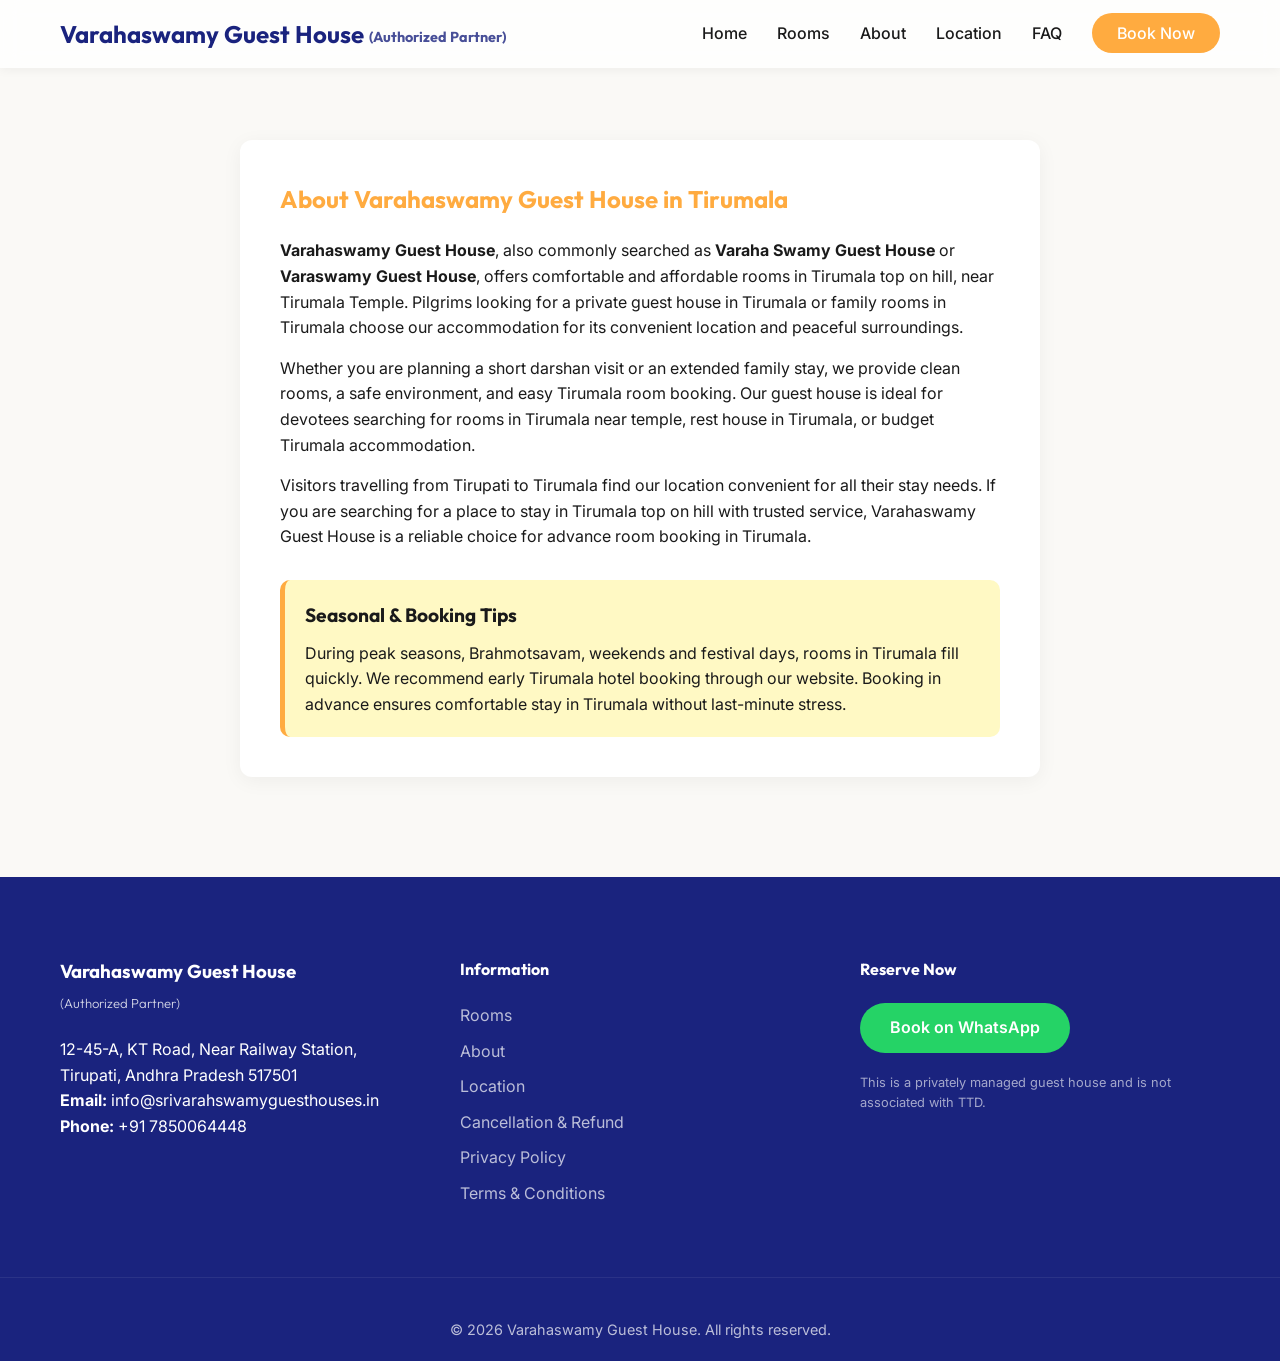
==== about.html @ 3c5b0842 "chore: comprehensive SEO optimization" ====
<!DOCTYPE html>
<html lang="en">
<head>
    <meta charset="UTF-8">
    <meta name="viewport" content="width=device-width, initial-scale=1.0">
    <title>About Varahaswamy Guest House | Tirumala Stay</title>
    <meta name="description" content="Learn about Varahaswamy Guest House in Tirumala. We offer affordable, clean, and peaceful accommodation near the Tirumala Temple for pilgrims and families.">
    <link rel="canonical" href="https://varahaswamyresthouse.in/about.html">
    <meta property="og:title" content="About Varahaswamy Guest House | Tirumala Stay">
    <meta property="og:description" content="Learn about Varahaswamy Guest House in Tirumala. We offer affordable, clean, and peaceful accommodation near the Tirumala Temple for pilgrims and families.">
    <meta property="og:type" content="website">
    <meta property="og:url" content="https://varahaswamyresthouse.in/about.html">
    <link rel="stylesheet" href="style.css">
    <link rel="preconnect" href="https://fonts.googleapis.com">
    <link rel="preconnect" href="https://fonts.gstatic.com" crossorigin>
    <link href="https://fonts.googleapis.com/css2?family=Outfit:wght@300;400;600;700&family=Inter:wght@400;500;600&display=swap" rel="stylesheet">
    
    <!-- Google tag (gtag.js) -->
    <script async src="https://www.googletagmanager.com/gtag/js?id=AW-18048998232"></script>
    <script>
      window.dataLayer = window.dataLayer || [];
      function gtag(){dataLayer.push(arguments);}
      gtag('js', new Date());
      gtag('config', 'AW-18048998232');
    </script>
    <script async src="https://www.googletagmanager.com/gtag/js?id=AW-18251612010"></script>
    <script>
      window.dataLayer = window.dataLayer || [];
      function gtag(){dataLayer.push(arguments);}
      gtag('js', new Date());
      gtag('config', 'AW-18251612010');
    </script>
</head>
<body>
    <nav class="navbar">
        <div class="container">
            <a href="index.html" class="logo">Varahaswamy Guest House <span style="font-size: 0.6em; opacity: 0.8; vertical-align: middle;">(Authorized Partner)</span></a>
            <ul class="nav-links">
                <li><a href="index.html">Home</a></li>
                <li><a href="rooms.html">Rooms</a></li>
                <li><a href="about.html">About</a></li>
                <li><a href="location.html">Location</a></li>
                <li><a href="faq.html">FAQ</a></li>
                <li><a href="contact.html" class="btn-primary">Book Now</a></li>
            </ul>
            <button class="mobile-menu-toggle">
                <span></span>
                <span></span>
                <span></span>
            </button>
        </div>
    </nav>

    <div style="height: 80px;"></div>

    <section id="about" class="about" style="padding-top: 60px;">
        <div class="container">
            <div class="about-content" style="max-width: 800px; margin: 0 auto; background: #fff; padding: 40px; border-radius: 12px; box-shadow: 0 4px 20px rgba(0,0,0,0.05);">
                <h1 style="color: var(--primary); margin-bottom: 20px;">About Varahaswamy Guest House in Tirumala</h1>
                
                <p><strong>Varahaswamy Guest House</strong>, also commonly searched as <strong>Varaha Swamy Guest House</strong> or <strong>Varaswamy Guest House</strong>, offers comfortable and affordable rooms in Tirumala top on hill, near Tirumala Temple. Pilgrims looking for a private guest house in Tirumala or family rooms in Tirumala choose our accommodation for its convenient location and peaceful surroundings.</p>
                
                <p style="margin-top: 15px;">Whether you are planning a short darshan visit or an extended family stay, we provide clean rooms, a safe environment, and easy Tirumala room booking. Our guest house is ideal for devotees searching for rooms in Tirumala near temple, rest house in Tirumala, or budget Tirumala accommodation.</p>
                
                <p style="margin-top: 15px;">Visitors travelling from Tirupati to Tirumala find our location convenient for all their stay needs. If you are searching for a place to stay in Tirumala top on hill with trusted service, Varahaswamy Guest House is a reliable choice for advance room booking in Tirumala.</p>
                
                <div class="booking-advice" style="margin-top: 30px;">
                    <h2 style="font-size: 1.2rem;">Seasonal & Booking Tips</h2>
                    <p style="margin-top: 10px;">During peak seasons, Brahmotsavam, weekends and festival days, rooms in Tirumala fill quickly. We recommend early Tirumala hotel booking through our website. Booking in advance ensures comfortable stay in Tirumala without last-minute stress.</p>
                </div>
            </div>
        </div>
    </section>

    <footer class="footer">
        <div class="container footer-content">
            <div class="footer-info">
                <h3>Varahaswamy Guest House <br><span style="font-size: 0.7em; font-weight: 300; opacity: 0.8;">(Authorized Partner)</span></h3>
                <p>12-45-A, KT Road, Near Railway Station,<br>Tirupati, Andhra Pradesh 517501</p>
                <p><strong>Email:</strong> info@srivarahswamyguesthouses.in</p>
                <p><strong>Phone:</strong> +91 7850064448</p>
            </div>
            <div class="footer-links">
                <h4>Information</h4>
                <ul>
                    <li><a href="rooms.html">Rooms</a></li>
                    <li><a href="about.html">About</a></li>
                    <li><a href="location.html">Location</a></li>
                    <li><a href="refund-policy.html">Cancellation & Refund</a></li>
                    <li><a href="privacy-policy.html">Privacy Policy</a></li>
                    <li><a href="terms-and-conditions.html">Terms & Conditions</a></li>
                </ul>
            </div>
            <div class="footer-cta">
                <h4>Reserve Now</h4>
                <a href="https://wa.me/917850064448" class="btn-whatsapp">Book on WhatsApp</a>
                <p class="notice">This is a privately managed guest house and is not associated with TTD.</p>
            </div>
        </div>
        <div class="footer-bottom">
            <p>&copy; 2026 Varahaswamy Guest House. All rights reserved.</p>
        </div>
    </footer>
    <script>
        document.querySelector('.mobile-menu-toggle').addEventListener('click', function() {
            document.querySelector('.nav-links').classList.toggle('active');
        });
    </script>
</body>
</html>
---- style.css ----
:root {
    --primary: #FFAB40; /* Golden/Saffron */
    --primary-dark: #E68A00;
    --secondary: #1A237E; /* Deep Indigo for a spiritual touch */
    --text: #1A1A1A;
    --text-light: #666666;
    --bg-light: #FAF9F6; /* Cream/Pearl white */
    --white: #ffffff;
    --glass: rgba(255, 255, 255, 0.8);
    --shadow: 0 10px 30px rgba(0, 0, 0, 0.05);
    --shadow-hover: 0 20px 40px rgba(0, 0, 0, 0.1);
}

* {
    margin: 0;
    padding: 0;
    box-sizing: border-box;
}

html {
    scroll-behavior: smooth;
}

body {
    font-family: 'Inter', sans-serif;
    color: var(--text);
    background-color: var(--bg-light);
    line-height: 1.6;
}

h1, h2, h3, h4, .logo {
    font-family: 'Outfit', sans-serif;
    font-weight: 700;
}

.container {
    max-width: 1200px;
    margin: 0 auto;
    padding: 0 20px;
}

/* Navbar */
.navbar {
    position: fixed;
    top: 0;
    width: 100%;
    background: var(--glass);
    backdrop-filter: blur(10px);
    z-index: 1000;
    padding: 15px 0;
    box-shadow: 0 2px 10px rgba(0,0,0,0.05);
}

.navbar .container {
    display: flex;
    justify-content: space-between;
    align-items: center;
}

.logo {
    font-size: 1.5rem;
    color: var(--secondary);
    text-decoration: none;
}

.nav-links {
    display: flex;
    list-style: none;
    gap: 30px;
}

.nav-links a {
    text-decoration: none;
    color: var(--text);
    font-weight: 500;
    transition: color 0.3s;
}

.nav-links a:hover {
    color: var(--primary);
}

/* Mobile Menu */
.mobile-menu-toggle {
    display: none;
    flex-direction: column;
    background: none;
    border: none;
    cursor: pointer;
}

.mobile-menu-toggle span {
    width: 25px;
    height: 3px;
    background: var(--text);
    margin: 2px 0;
    border-radius: 2px;
}

/* Buttons */
.btn-primary {
    background: var(--primary);
    color: white !important;
    padding: 10px 25px;
    border-radius: 50px;
    transition: transform 0.3s, background 0.3s;
}

.btn-primary:hover {
    background: var(--primary-dark);
    transform: translateY(-2px);
}

.btn-secondary {
    background: white;
    color: var(--text);
    padding: 12px 30px;
    border-radius: 50px;
    text-decoration: none;
    font-weight: 600;
    box-shadow: var(--shadow);
}

.btn-whatsapp {
    background: #25D366;
    color: white !important;
    padding: 12px 30px;
    border-radius: 50px;
    text-decoration: none;
    font-weight: 600;
    display: inline-flex;
    align-items: center;
    gap: 10px;
    transition: opacity 0.3s;
}

.btn-whatsapp:hover {
    opacity: 0.9;
}

/* Hero */
.hero {
    position: relative;
    height: 90vh;
    display: flex;
    align-items: center;
    overflow: hidden;
    color: white;
}

.hero-bg {
    position: absolute;
    top: 0;
    left: 0;
    width: 100%;
    height: 100%;
    object-fit: cover;
    z-index: -2;
}

.hero-overlay {
    position: absolute;
    top: 0;
    left: 0;
    width: 100%;
    height: 100%;
    background: linear-gradient(rgba(0,0,0,0.6), rgba(0,0,0,0.2));
    z-index: -1;
}

.hero-content {
    text-align: center;
    max-width: 800px;
}

.hero h1 {
    font-size: 3.5rem;
    margin: 20px 0;
    line-height: 1.1;
}

.hero p {
    font-size: 1.2rem;
    margin-bottom: 30px;
    opacity: 0.9;
}

.badge {
    background: var(--primary);
    padding: 5px 15px;
    border-radius: 20px;
    font-size: 0.8rem;
    text-transform: uppercase;
    font-weight: 700;
    letter-spacing: 1px;
}

.hero-btns {
    display: flex;
    gap: 20px;
    justify-content: center;
}

/* Sections */
section {
    padding: 100px 0;
}

.section-header {
    text-align: center;
    margin-bottom: 60px;
}

.section-header h2 {
    font-size: 2.5rem;
    margin-bottom: 10px;
}

.section-header p {
    color: var(--text-light);
}

/* Room Cards */
.room-grid {
    display: grid;
    grid-template-columns: repeat(auto-fit, minmax(300px, 1fr));
    gap: 30px;
}

.room-card {
    background: var(--white);
    border-radius: 20px;
    overflow: hidden;
    box-shadow: var(--shadow);
    transition: transform 0.3s, box-shadow 0.3s;
}

.room-card:hover {
    transform: translateY(-10px);
    box-shadow: var(--shadow-hover);
}

.room-img {
    position: relative;
    height: 250px;
}

.room-img img {
    width: 100%;
    height: 100%;
    object-fit: cover;
}

.room-badge {
    position: absolute;
    top: 20px;
    left: 20px;
    background: var(--primary);
    color: white;
    padding: 5px 15px;
    border-radius: 20px;
    font-size: 0.8rem;
    font-weight: 600;
}

.room-info {
    padding: 25px;
}

.room-info h3 {
    margin-bottom: 10px;
}

.room-info p {
    color: var(--text-light);
    font-size: 0.95rem;
    margin-bottom: 20px;
}

.price {
    font-size: 1.5rem;
    font-weight: 700;
    color: var(--secondary);
    margin-bottom: 20px;
}

.price span {
    font-size: 0.9rem;
    color: var(--text-light);
    font-weight: 400;
}

.room-footer {
    display: flex;
    gap: 10px;
}

.btn-call, .btn-wa {
    flex: 1;
    text-align: center;
    padding: 10px;
    border-radius: 10px;
    text-decoration: none;
    font-weight: 600;
    font-size: 0.9rem;
}

.btn-call {
    background: var(--bg-light);
    color: var(--text);
}

.btn-wa {
    background: #25D366;
    color: white;
}

/* Facilities */
.facilities-grid {
    display: grid;
    grid-template-columns: repeat(auto-fit, minmax(250px, 1fr));
    gap: 30px;
}

.facility-item {
    background: var(--white);
    padding: 40px;
    border-radius: 20px;
    text-align: center;
    transition: background 0.3s;
}

.facility-item:hover {
    background: var(--primary);
    color: white;
}

.facility-item .icon {
    font-size: 2.5rem;
    margin-bottom: 20px;
}

.facility-item h3 {
    margin-bottom: 10px;
}

.facility-item:hover p {
    color: rgba(255,255,255,0.9);
}

/* Reviews Slider */
.testimonial-slider {
    display: flex;
    overflow-x: auto;
    gap: 20px;
    padding: 20px 5px;
    scroll-snap-type: x mandatory;
    scrollbar-width: none; /* Firefox */
    -ms-overflow-style: none;  /* IE and Edge */
}

.testimonial-slider::-webkit-scrollbar {
    display: none; /* Chrome, Safari and Opera */
}

.testimonial-card {
    background: var(--white);
    padding: 40px;
    border-radius: 20px;
    box-shadow: var(--shadow);
    min-width: 350px;
    flex: 0 0 calc(33.333% - 20px);
    scroll-snap-align: center;
    transition: transform 0.3s;
}

@media (max-width: 992px) {
    .testimonial-card {
        flex: 0 0 calc(50% - 20px);
    }
}

@media (max-width: 768px) {
    .testimonial-card {
        flex: 0 0 100%;
        min-width: 100%;
    }
}

.stars {
    color: #FFD700;
    margin-bottom: 15px;
}

.author {
    margin-top: 20px;
    display: flex;
    flex-direction: column;
}

/* About & FAQ */
.grid-2 {
    display: grid;
    grid-template-columns: 1fr 1fr;
    gap: 60px;
}

.booking-advice {
    background: #FFF9C4;
    padding: 20px;
    border-radius: 10px;
    margin-top: 30px;
    border-left: 5px solid var(--primary);
}

/* FAQ Accordion Styling */
.faq-item {
    margin-bottom: 15px;
    background: var(--white);
    border-radius: 12px;
    overflow: hidden;
    box-shadow: 0 4px 15px rgba(0,0,0,0.03);
    border: 1px solid #eee;
}

.faq-question {
    padding: 20px 25px;
    cursor: pointer;
    font-weight: 600;
    display: flex;
    justify-content: space-between;
    align-items: center;
    transition: background 0.3s;
}

.faq-question:hover {
    background: #fbfbfb;
}

.faq-question::after {
    content: '+';
    font-size: 1.2rem;
    color: var(--primary);
    transition: transform 0.3s;
}

.faq-item.active .faq-question::after {
    content: '-';
    transform: rotate(180deg);
}

.faq-answer {
    max-height: 0;
    overflow: hidden;
    padding: 0 25px;
    color: var(--text-light);
    transition: max-height 0.4s ease, padding 0.4s ease;
}

.faq-item.active .faq-answer {
    max-height: 200px;
    padding: 0 25px 25px;
}

/* Location Map Styling */
.location {
    background: var(--bg-light);
}

.map-container {
    width: 100%;
    border-radius: 30px;
    overflow: hidden;
    box-shadow: var(--shadow-hover);
    margin-bottom: 40px;
}

.map-container iframe {
    display: block;
}

.address-card {
    background: var(--white);
    padding: 30px;
    border-radius: 20px;
    box-shadow: var(--shadow);
    text-align: center;
    max-width: 600px;
    margin: 0 auto;
}

.address-item strong {
    display: block;
    color: var(--secondary);
    font-size: 1.1rem;
    margin-bottom: 5px;
}

/* How to Reach & Map */
.how-to-reach {
    background: #fdfdfd;
}

.reach-item {
    margin-bottom: 25px;
    padding: 20px;
    background: var(--white);
    border-radius: 15px;
    box-shadow: 0 5px 15px rgba(0,0,0,0.02);
    border-left: 4px solid var(--primary);
}

.reach-item strong {
    display: block;
    font-size: 1.1rem;
    color: var(--secondary);
    margin-bottom: 8px;
}

.map-box {
    display: flex;
    flex-direction: column;
    gap: 15px;
}

.map-container {
    width: 100%;
    border-radius: 25px;
    overflow: hidden;
    box-shadow: var(--shadow-hover);
}

.map-caption {
    font-size: 0.9rem;
    color: var(--text-light);
    text-align: center;
}

/* Policy Content Styling */
.policy-body {
    max-height: 70vh;
    overflow-y: auto;
    padding-right: 15px;
}

.policy-body p {
    margin-bottom: 15px;
}

.policy-body ul {
    list-style: none;
    padding-left: 0;
}

.policy-body li {
    margin-bottom: 15px;
    padding-left: 20px;
    position: relative;
}

.policy-body li::before {
    content: "•";
    color: var(--primary);
    position: absolute;
    left: 0;
    font-weight: bold;
}

/* Footer */
.footer {
    background: var(--secondary);
    color: white;
    padding: 80px 0 20px;
}

.footer-content {
    display: grid;
    grid-template-columns: repeat(auto-fit, minmax(200px, 1fr));
    gap: 40px;
    margin-bottom: 60px;
}

.footer h3, .footer h4 {
    margin-bottom: 20px;
}

.footer-links ul {
    list-style: none;
}

.footer-links li {
    margin-bottom: 10px;
}

.footer-links a {
    color: rgba(255,255,255,0.7);
    text-decoration: none;
    transition: color 0.3s;
}

.footer-links a:hover {
    color: var(--primary);
}

.notice {
    font-size: 0.8rem;
    opacity: 0.6;
    margin-top: 20px;
}

.footer-bottom {
    text-align: center;
    padding-top: 40px;
    border-top: 1px solid rgba(255,255,255,0.1);
    font-size: 0.9rem;
    opacity: 0.7;
}

/* Modal Styling */
.modal {
    display: none;
    position: fixed;
    top: 0;
    left: 0;
    width: 100%;
    height: 100%;
    background: rgba(0, 0, 0, 0.5);
    backdrop-filter: blur(8px);
    z-index: 2000;
    justify-content: center;
    align-items: center;
    padding: 20px;
}

.modal-content {
    background: var(--white);
    max-width: 500px;
    width: 100%;
    padding: 40px;
    border-radius: 30px;
    position: relative;
    box-shadow: var(--shadow-hover);
    animation: slideUp 0.4s cubic-bezier(0.165, 0.84, 0.44, 1);
}

@keyframes slideUp {
    from { transform: translateY(50px); opacity: 0; }
    to { transform: translateY(0); opacity: 1; }
}

.close-modal {
    position: absolute;
    top: 20px;
    right: 20px;
    font-size: 2rem;
    background: none;
    border: none;
    cursor: pointer;
    color: var(--text-light);
}

.modal-header {
    margin-bottom: 30px;
    text-align: center;
}

.modal-header h2 {
    font-size: 1.8rem;
    color: var(--secondary);
    margin-bottom: 5px;
}

.modal-header p {
    color: var(--text-light);
    font-size: 0.9rem;
}

.booking-form .form-group {
    margin-bottom: 20px;
}

.booking-form label {
    display: block;
    margin-bottom: 8px;
    font-weight: 600;
    font-size: 0.9rem;
}

.booking-form input {
    width: 100%;
    padding: 12px 15px;
    border: 1px solid #ddd;
    border-radius: 12px;
    font-size: 1rem;
    font-family: inherit;
    transition: border-color 0.3s;
}

.booking-form input:focus {
    outline: none;
    border-color: var(--primary);
}

.w-100 {
    width: 100%;
    justify-content: center;
    border: none;
    cursor: pointer;
    font-family: inherit;
    font-size: 1rem;
}

/* Floating Contact Buttons for Mobile */
.floating-contact {
    display: none;
    position: fixed;
    bottom: 25px;
    left: 20px;
    right: 20px;
    justify-content: space-between;
    z-index: 9999;
    pointer-events: none;
}

.floating-btn {
    pointer-events: auto;
    width: 60px;
    height: 60px;
    border-radius: 50%;
    display: flex;
    align-items: center;
    justify-content: center;
    color: white;
    text-decoration: none;
    box-shadow: 0 4px 15px rgba(0,0,0,0.2);
    transition: transform 0.3s cubic-bezier(0.175, 0.885, 0.32, 1.275);
    animation: pulse 2s infinite;
}

.floating-btn:hover {
    transform: scale(1.1);
}

.call-btn {
    background: #FFAB40; /* Theme primary color */
}

.whatsapp-btn {
    background: #25D366;
}

@keyframes pulse {
    0% { transform: scale(1); box-shadow: 0 4px 15px rgba(0,0,0,0.15); }
    50% { transform: scale(1.05); box-shadow: 0 4px 25px rgba(0,0,0,0.25); }
    100% { transform: scale(1); box-shadow: 0 4px 15px rgba(0,0,0,0.15); }
}

@media (max-width: 768px) {
    .nav-links {
        display: none;
        position: absolute;
        top: 100%;
        left: 0;
        width: 100%;
        background: var(--white);
        flex-direction: column;
        padding: 20px;
        text-align: center;
        box-shadow: 0 5px 10px rgba(0,0,0,0.1);
    }

    .nav-links.active {
        display: flex;
    }

    .mobile-menu-toggle {
        display: flex;
    }

    .floating-contact {
        display: flex;
    }

    .hero h1 {
        font-size: 2.2rem;
        padding-top: 40px;
    }

    .hero p {
        font-size: 1.1rem;
        margin-bottom: 20px;
    }

    .hero {
        height: auto;
        min-height: 80vh;
        padding: 120px 0 60px;
    }

    .hero-btns {
        flex-direction: column;
        gap: 15px;
    }

    .btn-secondary, .btn-whatsapp {
        width: 100%;
        justify-content: center;
    }
    
    .navbar .logo {
        font-size: 1.2rem;
    }

    .grid-2 {
        grid-template-columns: 1fr;
    }
}
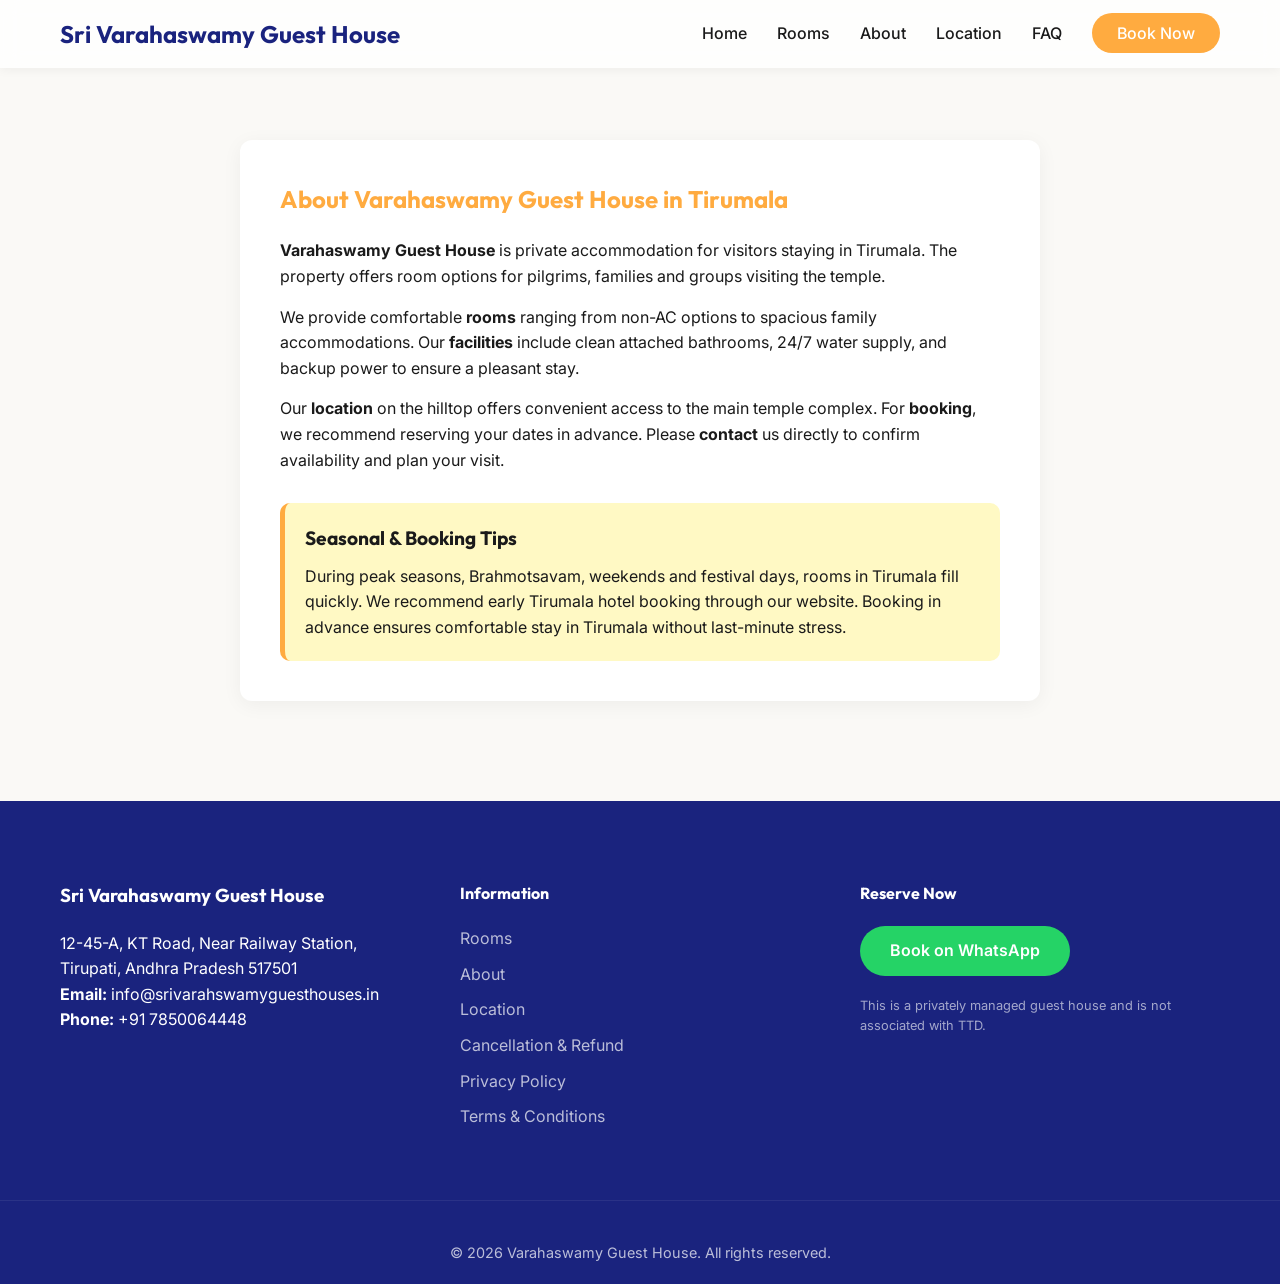
==== commit 220f9b6b: "seo: surgical brand entity optimization and removal of unauthorized claims" ====
--- a/about.html
+++ b/about.html
@@ -34,7 +34,7 @@
 <body>
     <nav class="navbar">
         <div class="container">
-            <a href="index.html" class="logo">Varahaswamy Guest House <span style="font-size: 0.6em; opacity: 0.8; vertical-align: middle;">(Authorized Partner)</span></a>
+            <a href="index.html" class="logo">Sri Varahaswamy Guest House</a>
             <ul class="nav-links">
                 <li><a href="index.html">Home</a></li>
                 <li><a href="rooms.html">Rooms</a></li>
@@ -58,11 +58,11 @@
             <div class="about-content" style="max-width: 800px; margin: 0 auto; background: #fff; padding: 40px; border-radius: 12px; box-shadow: 0 4px 20px rgba(0,0,0,0.05);">
                 <h1 style="color: var(--primary); margin-bottom: 20px;">About Varahaswamy Guest House in Tirumala</h1>
                 
-                <p><strong>Varahaswamy Guest House</strong>, also commonly searched as <strong>Varaha Swamy Guest House</strong> or <strong>Varaswamy Guest House</strong>, offers comfortable and affordable rooms in Tirumala top on hill, near Tirumala Temple. Pilgrims looking for a private guest house in Tirumala or family rooms in Tirumala choose our accommodation for its convenient location and peaceful surroundings.</p>
+                <p><strong>Varahaswamy Guest House</strong> is private accommodation for visitors staying in Tirumala. The property offers room options for pilgrims, families and groups visiting the temple.</p>
                 
-                <p style="margin-top: 15px;">Whether you are planning a short darshan visit or an extended family stay, we provide clean rooms, a safe environment, and easy Tirumala room booking. Our guest house is ideal for devotees searching for rooms in Tirumala near temple, rest house in Tirumala, or budget Tirumala accommodation.</p>
+                <p style="margin-top: 15px;">We provide comfortable <strong>rooms</strong> ranging from non-AC options to spacious family accommodations. Our <strong>facilities</strong> include clean attached bathrooms, 24/7 water supply, and backup power to ensure a pleasant stay.</p>
                 
-                <p style="margin-top: 15px;">Visitors travelling from Tirupati to Tirumala find our location convenient for all their stay needs. If you are searching for a place to stay in Tirumala top on hill with trusted service, Varahaswamy Guest House is a reliable choice for advance room booking in Tirumala.</p>
+                <p style="margin-top: 15px;">Our <strong>location</strong> on the hilltop offers convenient access to the main temple complex. For <strong>booking</strong>, we recommend reserving your dates in advance. Please <strong>contact</strong> us directly to confirm availability and plan your visit.</p>
                 
                 <div class="booking-advice" style="margin-top: 30px;">
                     <h2 style="font-size: 1.2rem;">Seasonal & Booking Tips</h2>
@@ -75,7 +75,7 @@
     <footer class="footer">
         <div class="container footer-content">
             <div class="footer-info">
-                <h3>Varahaswamy Guest House <br><span style="font-size: 0.7em; font-weight: 300; opacity: 0.8;">(Authorized Partner)</span></h3>
+                <h3>Sri Varahaswamy Guest House</h3>
                 <p>12-45-A, KT Road, Near Railway Station,<br>Tirupati, Andhra Pradesh 517501</p>
                 <p><strong>Email:</strong> info@srivarahswamyguesthouses.in</p>
                 <p><strong>Phone:</strong> +91 7850064448</p>
